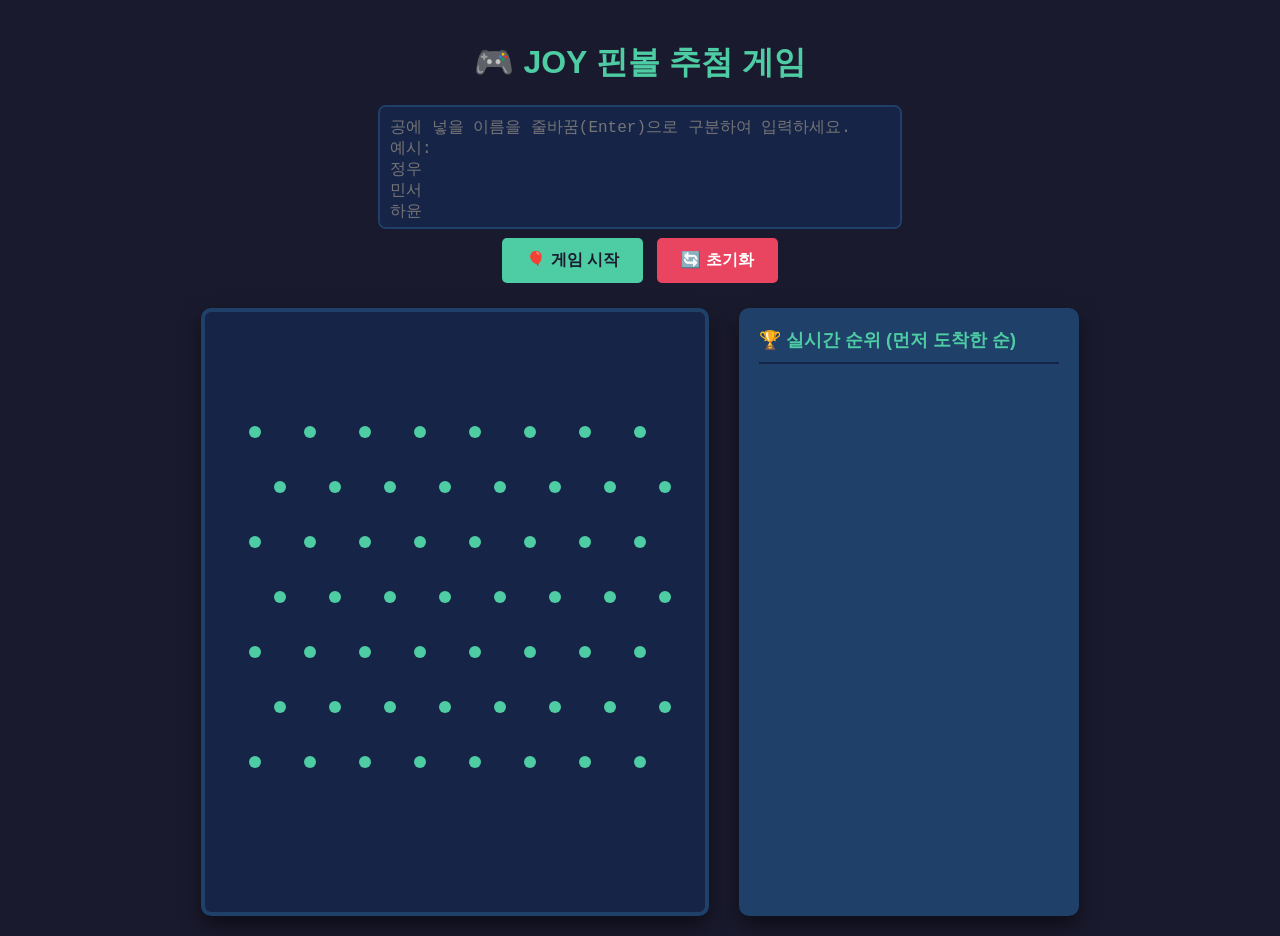
==== joy-pinball/index.html @ eeef0936 "Add files via upload" ====
<!DOCTYPE html>
<html lang="ko">
<head>
    <meta charset="UTF-8">
    <meta name="viewport" content="width=device-width, initial-scale=1.0">
    <title>JOY 핀볼 게임</title>
    <link rel="stylesheet" href="style.css">
</head>
<body>
    <div class="container">
        <h1>🎮 JOY 핀볼 추첨 게임</h1>
        
        <div class="setup-box">
            <textarea id="nameInput" placeholder="공에 넣을 이름을 줄바꿈(Enter)으로 구분하여 입력하세요.&#10;예시:&#10;정우&#10;민서&#10;하윤"></textarea>
            <div class="controls">
                <button id="startBtn">🎈 게임 시작</button>
                <button id="resetBtn">🔄 초기화</button>
            </div>
        </div>

        <div class="game-layout">
            <canvas id="pinballCanvas" width="500" height="600"></canvas>
            
            <div class="leaderboard">
                <h2>🏆 실시간 순위 (먼저 도착한 순)</h2>
                <ol id="rankList"></ol>
            </div>
        </div>
    </div>

    <script src="script.js"></script>
</body>
</html>
---- joy-pinball/style.css ----
/* 세련된 다크 테마 및 깔끔한 레이아웃 */
body {
    background-color: #1a1a2e;
    color: #ffffff;
    font-family: 'Malgun Gothic', sans-serif;
    display: flex;
    justify-content: center;
    align-items: center;
    min-height: 100vh;
    margin: 0;
}

.container {
    text-align: center;
    max-width: 900px;
    width: 100%;
    padding: 20px;
}

h1 {
    color: #4ecca3;
    margin-bottom: 20px;
}

.setup-box {
    margin-bottom: 20px;
}

textarea {
    width: 100%;
    max-width: 500px;
    height: 100px;
    background-color: #162447;
    border: 2px solid #1f4068;
    border-radius: 8px;
    color: white;
    padding: 10px;
    font-size: 16px;
    resize: none;
}

.controls button {
    background-color: #4ecca3;
    border: none;
    color: #1a1a2e;
    padding: 12px 24px;
    font-size: 16px;
    font-weight: bold;
    border-radius: 5px;
    cursor: pointer;
    margin: 5px;
    transition: 0.2s;
}

.controls button:hover {
    background-color: #45b393;
    transform: scale(1.05);
}

#resetBtn {
    background-color: #e94560;
    color: white;
}
#resetBtn:hover {
    background-color: #cc374e;
}

.game-layout {
    display: flex;
    justify-content: center;
    gap: 30px;
    flex-wrap: wrap;
}

canvas {
    background-color: #162447;
    border: 4px solid #1f4068;
    border-radius: 10px;
    box-shadow: 0 10px 20px rgba(0,0,0,0.5);
}

.leaderboard {
    background-color: #1f4068;
    border-radius: 10px;
    padding: 20px;
    width: 300px;
    text-align: left;
    box-shadow: 0 10px 20px rgba(0,0,0,0.5);
}

.leaderboard h2 {
    font-size: 18px;
    color: #4ecca3;
    border-bottom: 2px solid #162447;
    padding-bottom: 10px;
    margin-top: 0;
}

#rankList li {
    font-size: 18px;
    margin-bottom: 10px;
    font-weight: bold;
    animation: fadeIn 0.5s ease-in-out;
}

@keyframes fadeIn {
    from { opacity: 0; transform: translateX(-10px); }
    to { opacity: 1; transform: translateX(0); }
}
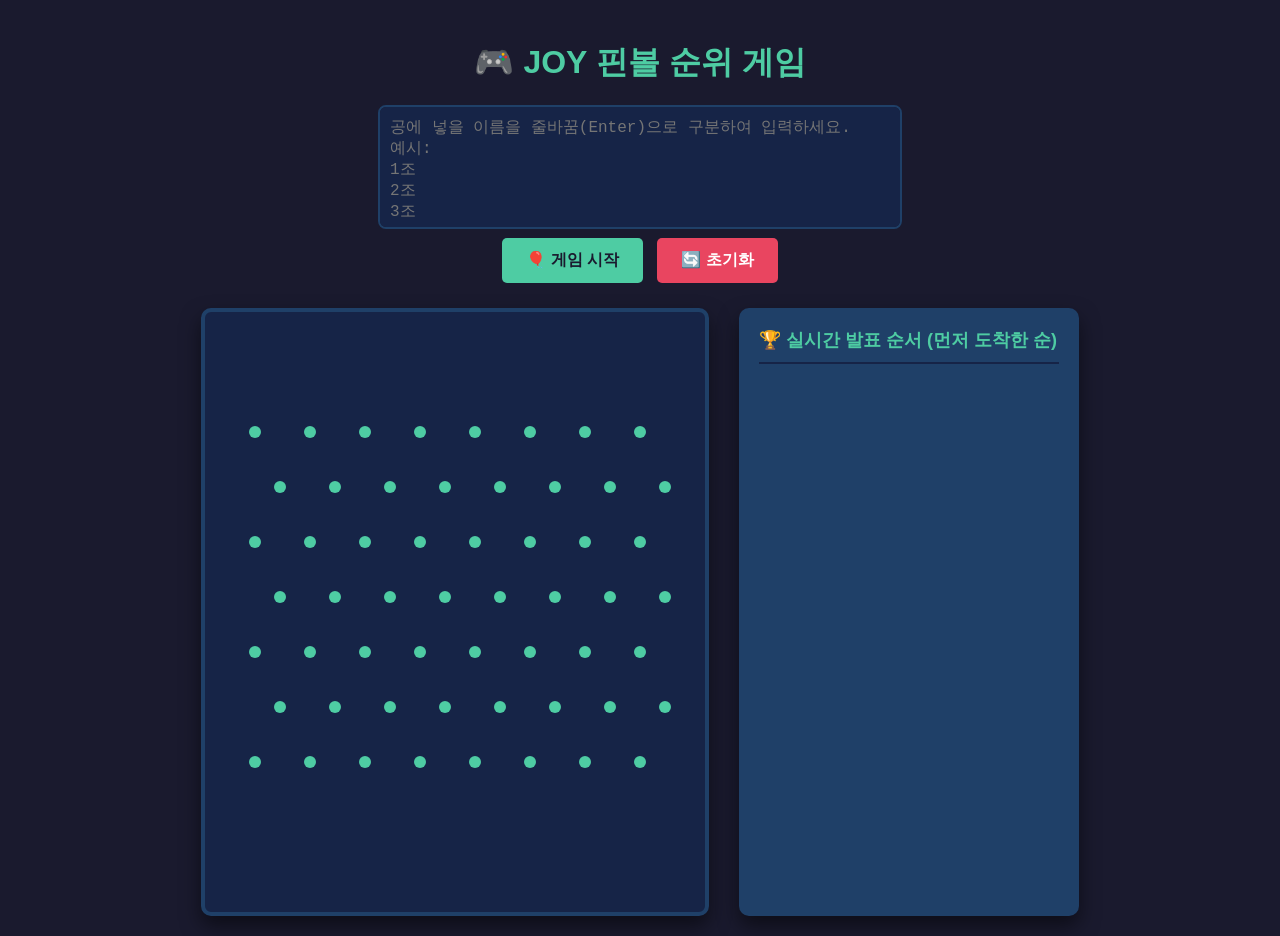
==== commit 988c9b5c: "Update index.html" ====
--- a/joy-pinball/index.html
+++ b/joy-pinball/index.html
@@ -8,10 +8,10 @@
 </head>
 <body>
     <div class="container">
-        <h1>🎮 JOY 핀볼 추첨 게임</h1>
+        <h1>🎮 JOY 핀볼 순위 게임</h1>
         
         <div class="setup-box">
-            <textarea id="nameInput" placeholder="공에 넣을 이름을 줄바꿈(Enter)으로 구분하여 입력하세요.&#10;예시:&#10;정우&#10;민서&#10;하윤"></textarea>
+            <textarea id="nameInput" placeholder="공에 넣을 이름을 줄바꿈(Enter)으로 구분하여 입력하세요.&#10;예시:&#10;1조&#10;2조&#10;3조"></textarea>
             <div class="controls">
                 <button id="startBtn">🎈 게임 시작</button>
                 <button id="resetBtn">🔄 초기화</button>
@@ -22,7 +22,7 @@
             <canvas id="pinballCanvas" width="500" height="600"></canvas>
             
             <div class="leaderboard">
-                <h2>🏆 실시간 순위 (먼저 도착한 순)</h2>
+                <h2>🏆 실시간 발표 순서 (먼저 도착한 순)</h2>
                 <ol id="rankList"></ol>
             </div>
         </div>
@@ -30,4 +30,4 @@
 
     <script src="script.js"></script>
 </body>
-</html>+</html>
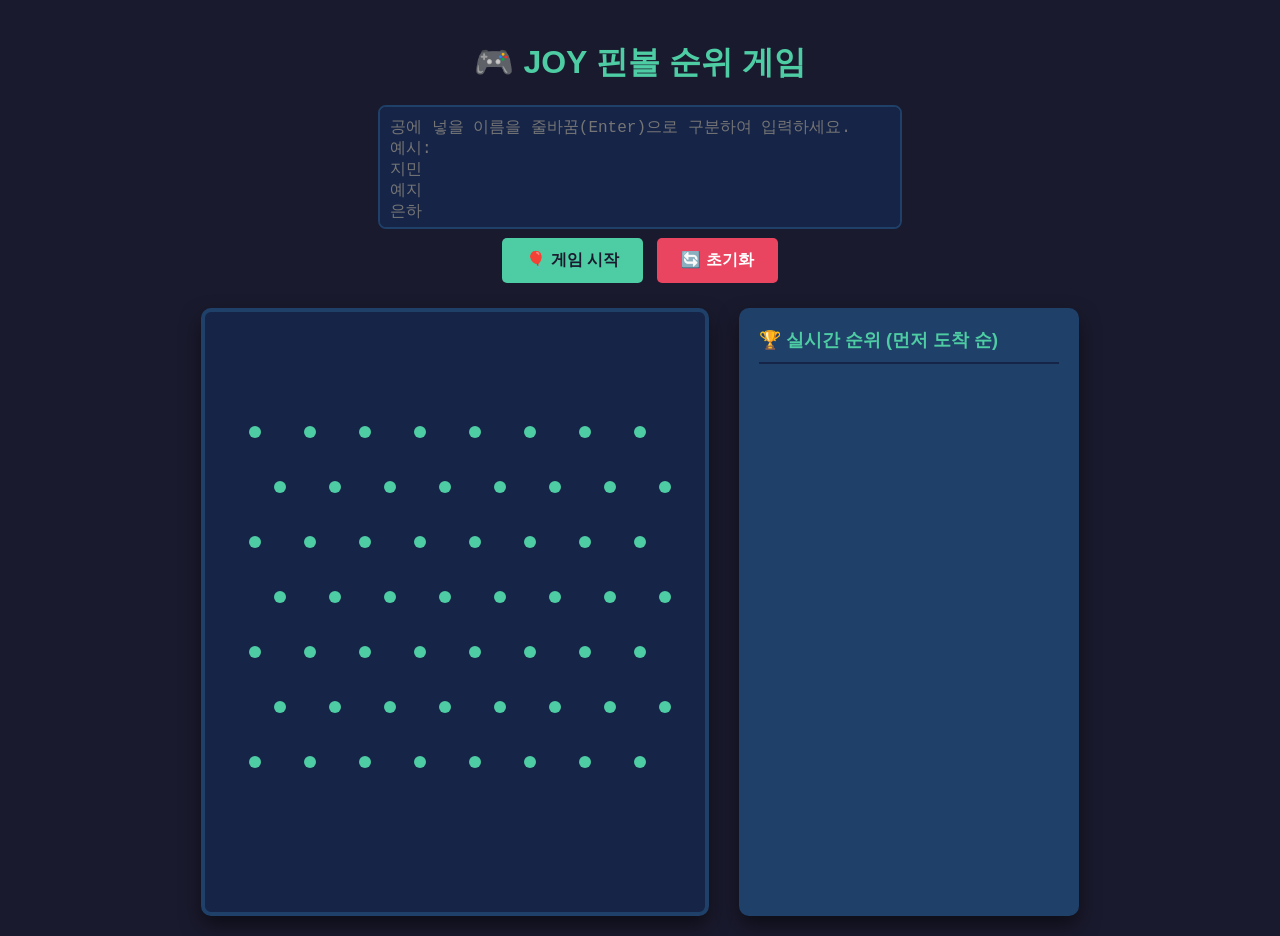
==== commit d9639f98: "Update index.html" ====
--- a/joy-pinball/index.html
+++ b/joy-pinball/index.html
@@ -11,7 +11,7 @@
         <h1>🎮 JOY 핀볼 순위 게임</h1>
         
         <div class="setup-box">
-            <textarea id="nameInput" placeholder="공에 넣을 이름을 줄바꿈(Enter)으로 구분하여 입력하세요.&#10;예시:&#10;1조&#10;2조&#10;3조"></textarea>
+            <textarea id="nameInput" placeholder="공에 넣을 이름을 줄바꿈(Enter)으로 구분하여 입력하세요.&#10;예시:&#10;지민&#10;예지&#10;은하"></textarea>
             <div class="controls">
                 <button id="startBtn">🎈 게임 시작</button>
                 <button id="resetBtn">🔄 초기화</button>
@@ -22,7 +22,7 @@
             <canvas id="pinballCanvas" width="500" height="600"></canvas>
             
             <div class="leaderboard">
-                <h2>🏆 실시간 발표 순서 (먼저 도착한 순)</h2>
+                <h2>🏆 실시간 순위 (먼저 도착 순)</h2>
                 <ol id="rankList"></ol>
             </div>
         </div>
